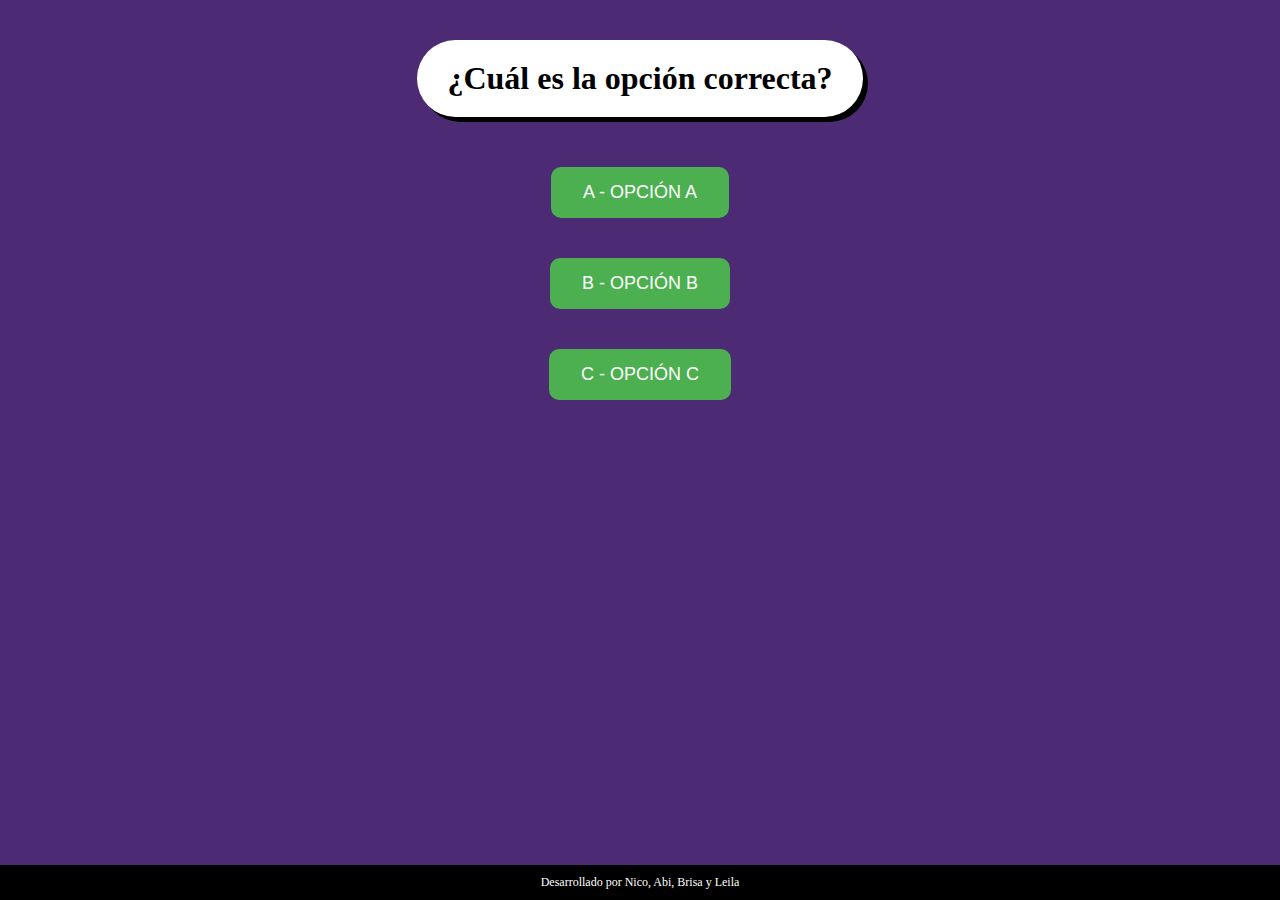
==== juego-vial-main/index.html @ 9f2d0651 "dev - menu de niveles" ====
<!DOCTYPE html>
<html lang="es">
<head>
    <meta charset="UTF-8">
    <meta http-equiv="X-UA-Compatible" content="IE=edge">
    <meta name="viewport" content="width=device-width, initial-scale=1.0">
    <title>Simulador de Conducción</title>
    <link rel="stylesheet" href="styles.css">
</head>
<body>
    <h1>¿Cuál es la opción correcta?</h1>

    <!-- PANTALLA INICIAL -->
    <div id="pantalla-inicial">
        <p>¿A quién deberías cederle el paso?</p>
        <button class="btn">  </button>
    </div>

    <!-- PANTALLA DE JUEGO -->
    <div class="pantalla-juego" id="pantalla-juego">
        <img src="quest1.png">
    </div>
    
    <div class="opciones">
        <button class="opcion" id="op0">A - OPCIÓN A</button>
    </div>
    <div class="opciones">
        <button class="opcion" id="op1">B - OPCIÓN B</button>
    </div>
    <div class="opciones">
        <button class="opcion" id="op2">C - OPCIÓN C</button>
    </div>
        
    <!-- PANTALLA FINAL -->
    <div id="pantalla-final">
        <h2>CORRECTAS <span>3</span></h2>
        <h2>INCORRECTAS <span>2</span></h2>
        <button id="btn">VOLVER AL INICIO</button>
    </div>

    <footer>Desarrollado por Nico, Abi, Brisa y Leila</footer>
</body>
<script src="script.js"></script>
</html>
---- juego-vial-main/styles.css ----
* {
    box-sizing: border-box;
}

body {
    background-color: #4c2a74;
    background-size: cover;
    background-attachment: fixed;
    margin: 0;
}

h1 {
    width: fit-content;
    background-color: #fff;
    margin: 40px auto;
    border-radius: 60px;
    box-shadow: 5px 5px 0 #000;
    padding: 20px 30px;
}

footer {
    position: absolute;
    bottom: 0;
    left: 0;
    width: 100%;
    background-color: #000;
    color: #fff;
    font-size: 12px;
    padding: 10px;
    text-align: center;
}

/* PANTALLA INICIO */
#pantalla-inicial {
    display: none;
    text-align: center;
    font-size: 30px;
}

#pantalla-inicial {
    margin: 60px 0;
}

.btn {
    border: none;
    background-color: #eeea0f;
    color: #000;
    padding: 10px 20px;
    border-radius: 50px;
    cursor: pointer;
    transition: 0.5s;
}

.btn:hover {
    transform: scale(1.1);
}

/* PANTALLA JUEGO */
#pantalla-juego {
    display: none;
}

.opciones {
    text-align: center;
    margin: 20px 0;
}

.opcion {
    background-color: #4CAF50; /* Verde */
    border: none;
    color: white;
    padding: 15px 32px;
    text-align: center;
    text-decoration: none;
    display: inline-block;
    font-size: 18px;
    margin: 10px;
    border-radius: 10px;
    cursor: pointer;
    transition: background-color 0.3s, transform 0.3s;
}

.opcion:hover {
    background-color: #45a049; /* Verde más oscuro */
    transform: scale(1.05);
}

/* PANTALLA FINAL */
#pantalla-final {
    display: none;
}
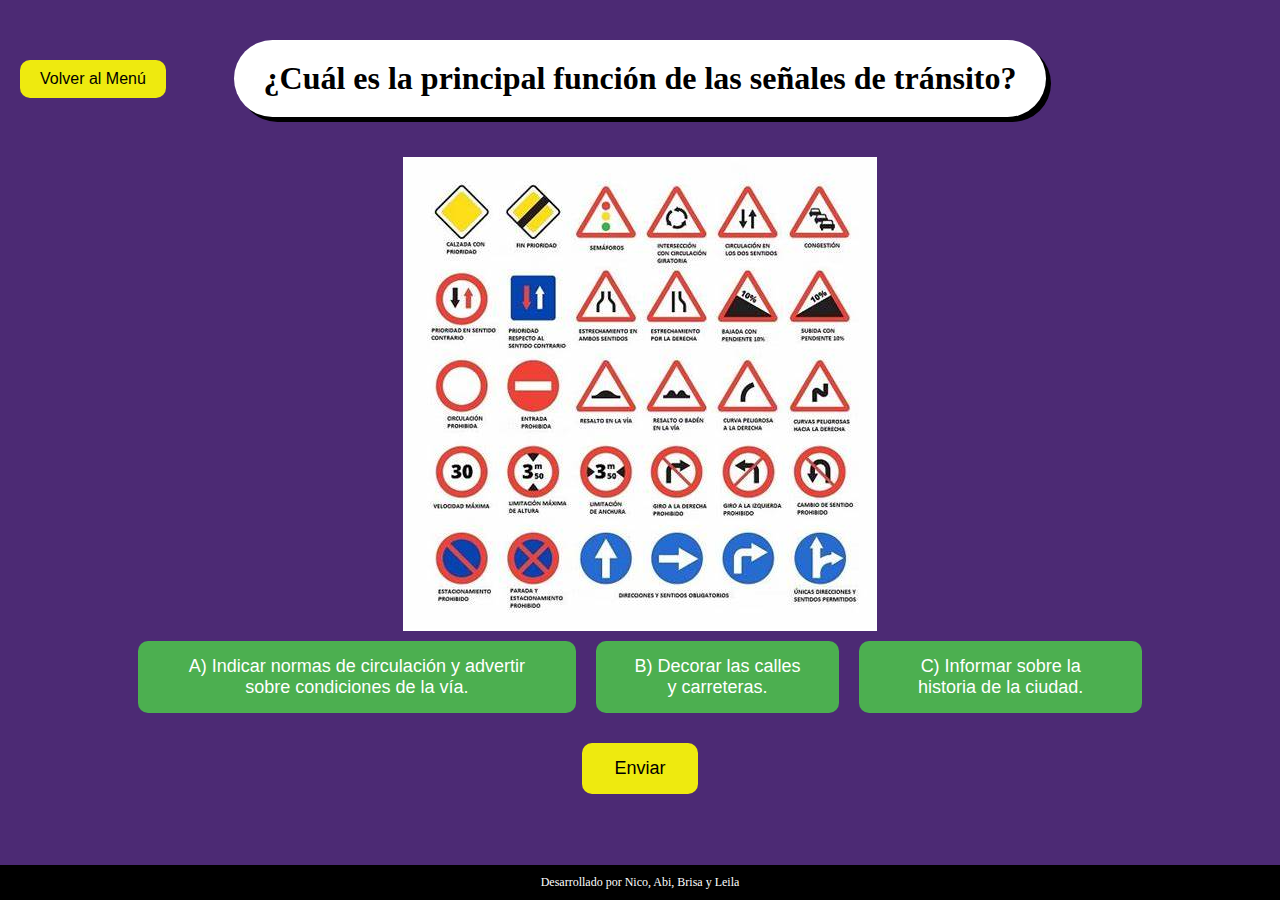
==== commit cb3279f1: "añadi funcion a las opciones, boton enviar y volver al menu + una imagen en la pregunta" ====
--- a/juego-vial-main/index.html
+++ b/juego-vial-main/index.html
@@ -8,37 +8,29 @@
     <link rel="stylesheet" href="styles.css">
 </head>
 <body>
-    <h1>¿Cuál es la opción correcta?</h1>
+    <button class="btn-menu" onclick="volverAlMenu()">Volver al Menú</button>
+    <h1>¿Cuál es la principal función de las señales de tránsito?</h1>
 
-    <!-- PANTALLA INICIAL -->
-    <div id="pantalla-inicial">
-        <p>¿A quién deberías cederle el paso?</p>
-        <button class="btn">  </button>
+    <div class="question">
+        <img src="question1.jpg">
     </div>
 
-    <!-- PANTALLA DE JUEGO -->
+    <!-- Contenedor donde se cargará el contenido del menú -->
     <div class="pantalla-juego" id="pantalla-juego">
-        <img src="quest1.png">
+        <!-- Aquí se cargará el contenido del menú -->
     </div>
     
     <div class="opciones">
-        <button class="opcion" id="op0">A - OPCIÓN A</button>
-    </div>
-    <div class="opciones">
-        <button class="opcion" id="op1">B - OPCIÓN B</button>
-    </div>
-    <div class="opciones">
-        <button class="opcion" id="op2">C - OPCIÓN C</button>
+        <button class="opcion" id="op0">A) Indicar normas de circulación y advertir sobre condiciones de la vía.</button>
+        <button class="opcion" id="op1">B) Decorar las calles y carreteras.</button>
+        <button class="opcion" id="op2">C) Informar sobre la historia de la ciudad.</button>
     </div>
         
-    <!-- PANTALLA FINAL -->
-    <div id="pantalla-final">
-        <h2>CORRECTAS <span>3</span></h2>
-        <h2>INCORRECTAS <span>2</span></h2>
-        <button id="btn">VOLVER AL INICIO</button>
-    </div>
+    <button class="btn-enviar">Enviar</button>
 
     <footer>Desarrollado por Nico, Abi, Brisa y Leila</footer>
+
+    <!-- Script -->
+    <script src="script.js"></script>
 </body>
-<script src="script.js"></script>
 </html>
--- a/juego-vial-main/styles.css
+++ b/juego-vial-main/styles.css
@@ -3,11 +3,13 @@
 }
 
 body {
-    background-color: #4c2a74;
-    background-size: cover;
-    background-attachment: fixed;
-    margin: 0;
-}
+        background-color: #4c2a74;
+        background-size: cover;
+        background-attachment: fixed;
+        margin: 0;
+        position: relative; /* Asegura que el botón de menú esté posicionado correctamente */
+    }
+
 
 h1 {
     width: fit-content;
@@ -19,7 +21,7 @@
 }
 
 footer {
-    position: absolute;
+    position: fixed;
     bottom: 0;
     left: 0;
     width: 100%;
@@ -28,6 +30,7 @@
     font-size: 12px;
     padding: 10px;
     text-align: center;
+    z-index: 1000; /* Asegura que el footer esté por encima de otros contenidos */
 }
 
 /* PANTALLA INICIO */
@@ -60,19 +63,25 @@
     display: none;
 }
 
+.question {
+    display: flex;
+    justify-content: center; 
+    align-items: center;     
+    height: 100%;         
+}
+
 .opciones {
+    display: flex;
     text-align: center;
-    margin: 20px 0;
+    margin:0 10%;
 }
 
 .opcion {
-    background-color: #4CAF50; /* Verde */
+    background-color: #4CAF50; /* Verde normal */
     border: none;
     color: white;
     padding: 15px 32px;
     text-align: center;
-    text-decoration: none;
-    display: inline-block;
     font-size: 18px;
     margin: 10px;
     border-radius: 10px;
@@ -81,11 +90,53 @@
 }
 
 .opcion:hover {
-    background-color: #45a049; /* Verde más oscuro */
+    background-color: #45a049; /* Verde más oscuro al pasar el cursor */
     transform: scale(1.05);
 }
 
+.opcion.seleccionado {
+    background-color: #2e8b57; /* Verde aún más oscuro para el estado seleccionado */
+}
 /* PANTALLA FINAL */
 #pantalla-final {
     display: none;
 }
+
+/* Botón de Enviar */
+.btn-enviar {
+    background-color: #eeea0f; /* Amarillo */
+    border: none;
+    color: #000;
+    padding: 15px 32px;
+    font-size: 18px;
+    border-radius: 10px;
+    cursor: pointer;
+    transition: background-color 0.3s, transform 0.3s;
+    display: block;
+    margin: 20px auto; /* Centra el botón horizontalmente */
+}
+
+.btn-enviar:hover {
+    background-color: #d1c700; /* Amarillo más oscuro al pasar el cursor */
+    transform: scale(1.05);
+}
+
+/* Botón de Volver al Menú */
+.btn-menu {
+    position: absolute;
+    top: 20px;
+    left: 20px;
+    background-color: #eeea0f; /* Amarillo */
+    border: none;
+    color: #000;
+    padding: 10px 20px;
+    font-size: 16px;
+    border-radius: 10px;
+    cursor: pointer;
+    transition: background-color 0.3s, transform 0.3s;
+}
+
+.btn-menu:hover {
+    background-color: #d1c700; /* Amarillo más oscuro al pasar el cursor */
+    transform: scale(1.05);
+}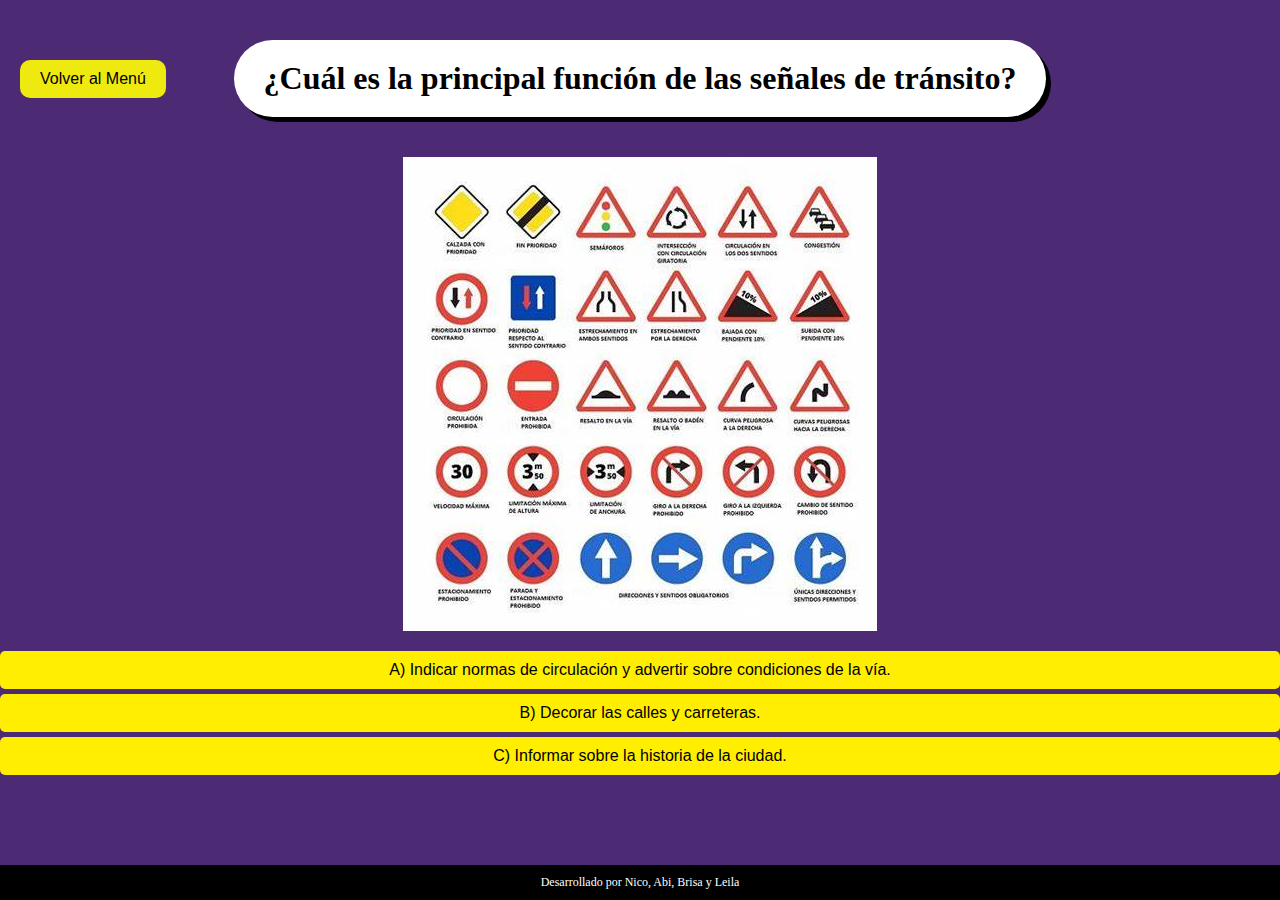
==== commit 3dc14690: "martes 3/9 hora carrizo brisa" ====
--- a/juego-vial-main/index.html
+++ b/juego-vial-main/index.html
@@ -20,13 +20,34 @@
         <!-- Aquí se cargará el contenido del menú -->
     </div>
     
-    <div class="opciones">
+    <!--<div class="opciones">
         <button class="opcion" id="op0">A) Indicar normas de circulación y advertir sobre condiciones de la vía.</button>
         <button class="opcion" id="op1">B) Decorar las calles y carreteras.</button>
         <button class="opcion" id="op2">C) Informar sobre la historia de la ciudad.</button>
     </div>
+    nico saque esto no andaba perdonnn-->
+    <div class="options">
+        <button onclick="checkAnswer('A')">A) Indicar normas de circulación y advertir sobre condiciones de la vía.</button>
+        <button onclick="checkAnswer('B')">B) Decorar las calles y carreteras.</button>
+        <button onclick="checkAnswer('C')">C)  Informar sobre la historia de la ciudad.</button>
+    </div>
+    <div id="feedback" class="feedback"></div>
+</div>
+
+<script>
+    function checkAnswer(selectedOption) {
+        const correctAnswer = 'A'; // La respuesta correcta es la opción A
+        const feedbackElement = document.getElementById('feedback');
         
-    <button class="btn-enviar">Enviar</button>
+        if (selectedOption === correctAnswer) {
+            feedbackElement.textContent = '¡Correcto!';
+            feedbackElement.className = 'feedback correct';
+        } else {
+            feedbackElement.textContent = 'Incorrecto. La respuesta correcta es París.';
+            feedbackElement.className = 'feedback incorrect';
+        }
+    }
+</script>
 
     <footer>Desarrollado por Nico, Abi, Brisa y Leila</footer>
 
--- a/juego-vial-main/styles.css
+++ b/juego-vial-main/styles.css
@@ -139,4 +139,39 @@
 .btn-menu:hover {
     background-color: #d1c700; /* Amarillo más oscuro al pasar el cursor */
     transform: scale(1.05);
+}
+ /*lo nuevo que agregue yo (btisa)*/
+ .question {
+    font-size: 1.2em;
+    margin-bottom: 20px;
+}
+.options button {
+    display: block;
+    width: 100%;
+    background-color: #ffee00;
+    color: #000000;
+    border: none;
+    border-radius: 5px;
+    padding: 10px;
+    margin: 5px 0;
+    font-size: 1em;
+    cursor: pointer;
+    transition: background-color 0.3s;
+}
+.options button:hover {
+    background-color: #0056b3;
+}
+.feedback {
+    margin-top: 20px;
+    font-size: 40px;
+    font-weight: bold;
+    text-align: center;
+}
+.correct {
+    color: rgb(0, 255, 0);
+    
+}
+.incorrect {
+    color: red;
+    
 }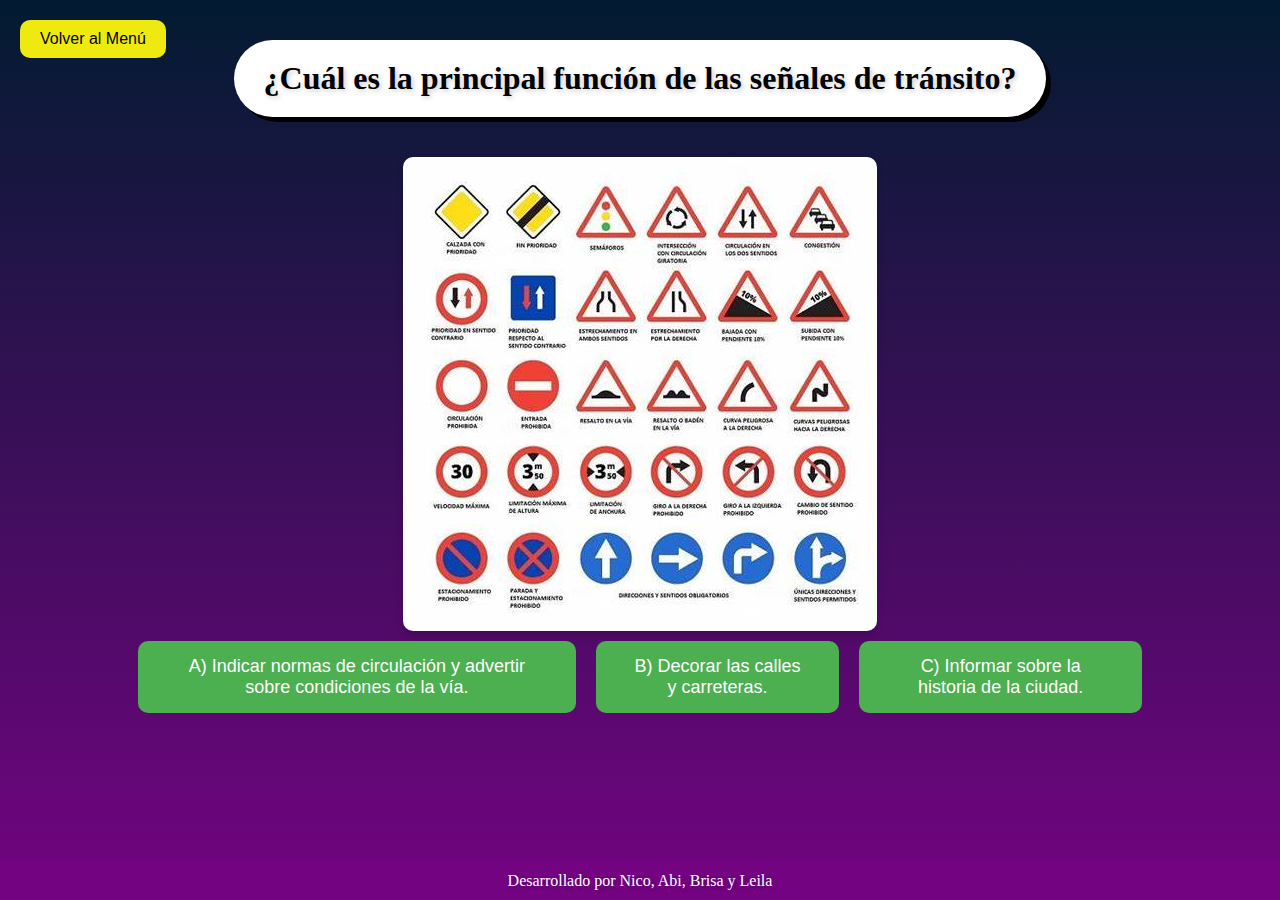
==== commit 71c8e5b6: "varios cambios de css y demás" ====
--- a/juego-vial-main/index.html
+++ b/juego-vial-main/index.html
@@ -8,50 +8,28 @@
     <link rel="stylesheet" href="styles.css">
 </head>
 <body>
-    <button class="btn-menu" onclick="volverAlMenu()">Volver al Menú</button>
-    <h1>¿Cuál es la principal función de las señales de tránsito?</h1>
+    <div class="contenedor">
+        <a href="../index.html">
+            <button class="btn-menu">Volver al Menú</button>
+        </a>
+        <h1>¿Cuál es la principal función de las señales de tránsito?</h1>
+            <div class="contenedor-img">
+                <img class="imagen" src="question1.jpg">
+            </div>
+        <div class="opciones">
+            <button class="opcion" onclick="checkAnswer('A')">A) Indicar normas de circulación y advertir sobre condiciones de la vía.</button>
+            <button class="opcion" onclick="checkAnswer('B')">B) Decorar las calles y carreteras.</button>
+            <button class="opcion" onclick="checkAnswer('C')">C)  Informar sobre la historia de la ciudad.</button>
+        </div>
 
-    <div class="question">
-        <img src="question1.jpg">
+        <div id="feedback" class="feedback"></div>
+
+        <div id="codigo" class="codigo"></div>
+
+
+        <footer>Desarrollado por Nico, Abi, Brisa y Leila</footer>
+
     </div>
-
-    <!-- Contenedor donde se cargará el contenido del menú -->
-    <div class="pantalla-juego" id="pantalla-juego">
-        <!-- Aquí se cargará el contenido del menú -->
-    </div>
-    
-    <!--<div class="opciones">
-        <button class="opcion" id="op0">A) Indicar normas de circulación y advertir sobre condiciones de la vía.</button>
-        <button class="opcion" id="op1">B) Decorar las calles y carreteras.</button>
-        <button class="opcion" id="op2">C) Informar sobre la historia de la ciudad.</button>
-    </div>
-    nico saque esto no andaba perdonnn-->
-    <div class="options">
-        <button onclick="checkAnswer('A')">A) Indicar normas de circulación y advertir sobre condiciones de la vía.</button>
-        <button onclick="checkAnswer('B')">B) Decorar las calles y carreteras.</button>
-        <button onclick="checkAnswer('C')">C)  Informar sobre la historia de la ciudad.</button>
-    </div>
-    <div id="feedback" class="feedback"></div>
-</div>
-
-<script>
-    function checkAnswer(selectedOption) {
-        const correctAnswer = 'A'; // La respuesta correcta es la opción A
-        const feedbackElement = document.getElementById('feedback');
-        
-        if (selectedOption === correctAnswer) {
-            feedbackElement.textContent = '¡Correcto!';
-            feedbackElement.className = 'feedback correct';
-        } else {
-            feedbackElement.textContent = 'Incorrecto. La respuesta correcta es París.';
-            feedbackElement.className = 'feedback incorrect';
-        }
-    }
-</script>
-
-    <footer>Desarrollado por Nico, Abi, Brisa y Leila</footer>
-
-    <!-- Script -->
-    <script src="script.js"></script>
+<script src="script.js"></script>
 </body>
 </html>
--- a/juego-vial-main/styles.css
+++ b/juego-vial-main/styles.css
@@ -1,14 +1,17 @@
-* {
-    box-sizing: border-box;
+body {
+    background-image: linear-gradient(to top, #730381 0%, #021b31 100%);
+    margin: 0;
+    padding: 0;
+    height: 100%;
+    display: flex;
+    flex-direction: column;
 }
 
-body {
-        background-color: #4c2a74;
-        background-size: cover;
-        background-attachment: fixed;
-        margin: 0;
-        position: relative; /* Asegura que el botón de menú esté posicionado correctamente */
-    }
+.contenedor {
+        display: flex;
+        flex-direction: column;
+        min-height: 100vh; /* Ocupa al menos la altura de la ventana */
+}
 
 
 h1 {
@@ -18,19 +21,16 @@
     border-radius: 60px;
     box-shadow: 5px 5px 0 #000;
     padding: 20px 30px;
+    text-shadow: 2px 2px 5px rgba(0, 0, 0, 0.2);
 }
 
 footer {
-    position: fixed;
-    bottom: 0;
-    left: 0;
-    width: 100%;
-    background-color: #000;
-    color: #fff;
-    font-size: 12px;
-    padding: 10px;
-    text-align: center;
-    z-index: 1000; /* Asegura que el footer esté por encima de otros contenidos */
+        background-color: #730381;
+        color: white;
+        text-align: center;
+        padding: 10px 0;
+        margin-top: auto; 
+        text-shadow: 2px 2px 5px rgba(0, 0, 0, 0.2);
 }
 
 /* PANTALLA INICIO */
@@ -42,6 +42,22 @@
 
 #pantalla-inicial {
     margin: 60px 0;
+}
+
+.contenedor-img {
+    padding: 0;
+    margin: 0;
+    display: flex; /* Activar Flexbox */
+    justify-content: center; /* Centrar horizontalmente */
+    align-items: center; /* Centrar verticalmente */
+    height: 100%; /* Altura del contenedor, 100% de la altura de la ventana */
+}
+
+.imagen {
+    max-width: 100%; /* Asegura que la imagen no exceda el ancho del contenedor */
+    height: auto; /* Mantiene la proporción de la imagen */
+    border-radius: 10px; /* Bordes redondeados opcionales */
+    box-shadow: 0 4px 8px rgba(0, 0, 0, 0.2); /* Sombra opcional para un mejor efecto */
 }
 
 .btn {
@@ -61,13 +77,6 @@
 /* PANTALLA JUEGO */
 #pantalla-juego {
     display: none;
-}
-
-.question {
-    display: flex;
-    justify-content: center; 
-    align-items: center;     
-    height: 100%;         
 }
 
 .opciones {
@@ -140,11 +149,7 @@
     background-color: #d1c700; /* Amarillo más oscuro al pasar el cursor */
     transform: scale(1.05);
 }
- /*lo nuevo que agregue yo (btisa)*/
- .question {
-    font-size: 1.2em;
-    margin-bottom: 20px;
-}
+
 .options button {
     display: block;
     width: 100%;
@@ -162,6 +167,7 @@
     background-color: #0056b3;
 }
 .feedback {
+    padding: 0px 50px 0px;
     margin-top: 20px;
     font-size: 40px;
     font-weight: bold;
@@ -169,9 +175,21 @@
 }
 .correct {
     color: rgb(0, 255, 0);
+    text-shadow: 2px 2px 5px rgba(0, 0, 0, 0.2);
     
 }
 .incorrect {
     color: red;
+    text-shadow: 2px 2px 5px rgba(0, 0, 0, 0.5);
     
+}
+
+.codigo {
+    font-size: 30px;
+    margin: 0;
+    padding: 0;
+    color: rgb(0, 255, 0);
+    font-weight: bold;
+    text-align: center;
+    text-shadow: 2px 2px 5px rgba(0, 0, 0, 0.2);
 }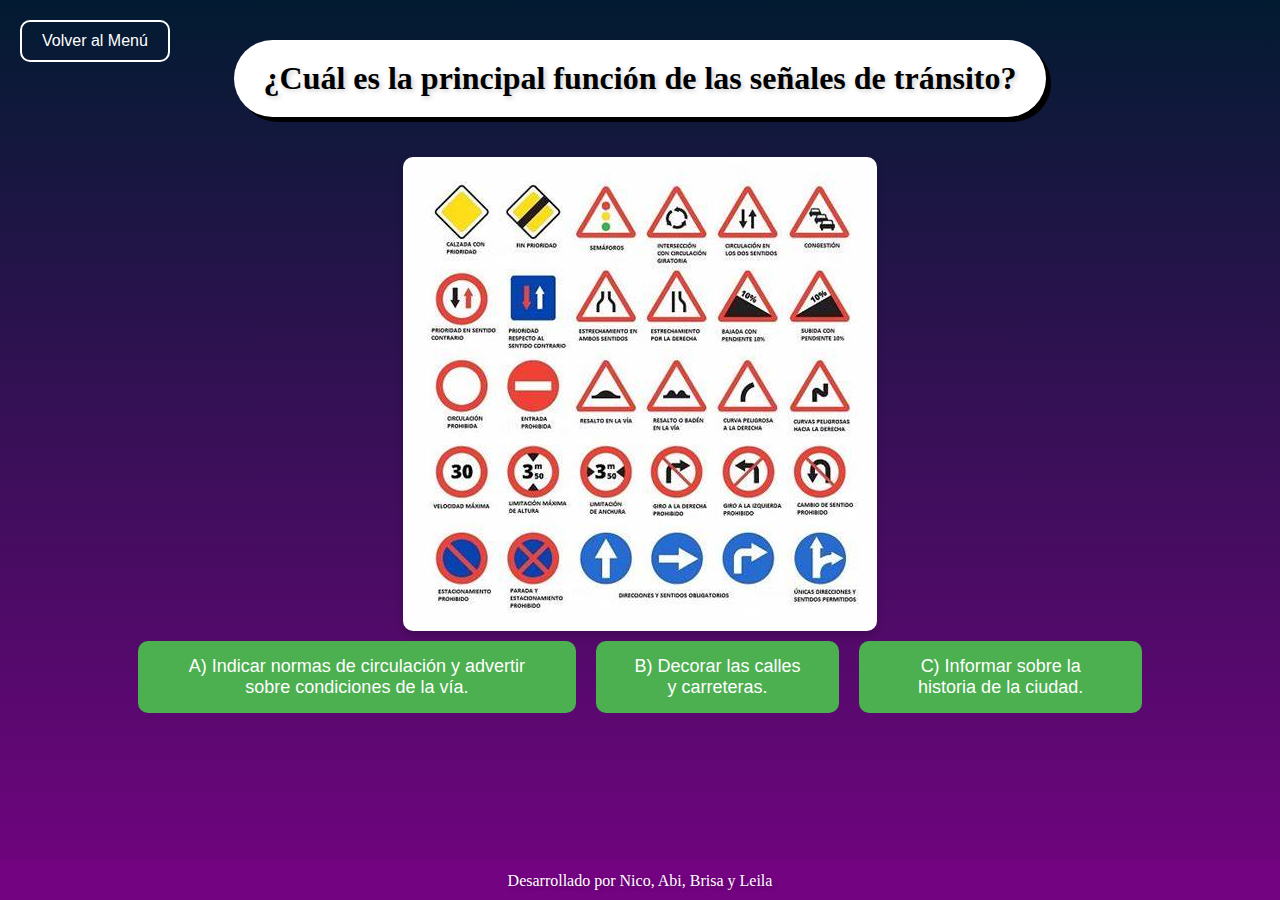
==== commit 93bf1c7d: "agregamos json, mejoramos el boton de volver al menu, etc" ====
--- a/juego-vial-main/index.html
+++ b/juego-vial-main/index.html
@@ -12,24 +12,28 @@
         <a href="../index.html">
             <button class="btn-menu">Volver al Menú</button>
         </a>
-        <h1>¿Cuál es la principal función de las señales de tránsito?</h1>
+        <h1 id="pregunta">¿Cuál es la principal función de las señales de tránsito?</h1>
             <div class="contenedor-img">
-                <img class="imagen" src="question1.jpg">
+                <img class="imagen" src="question1.jpg" alt="Pregunta">
             </div>
         <div class="opciones">
             <button class="opcion" onclick="checkAnswer('A')">A) Indicar normas de circulación y advertir sobre condiciones de la vía.</button>
             <button class="opcion" onclick="checkAnswer('B')">B) Decorar las calles y carreteras.</button>
-            <button class="opcion" onclick="checkAnswer('C')">C)  Informar sobre la historia de la ciudad.</button>
+            <button class="opcion" onclick="checkAnswer('C')">C) Informar sobre la historia de la ciudad.</button>
         </div>
 
         <div id="feedback" class="feedback"></div>
 
+        <div id="codetext" class="codetext"></div>
         <div id="codigo" class="codigo"></div>
-
+    <div class="container-copybtn">
+        <button class="hidden" id="copy-button" onclick="copyToClipboard()" ><svg xmlns="http://www.w3.org/2000/svg" width="16" height="16" fill="currentColor" class="bi bi-clipboard-fill" viewBox="0 0 16 16">
+            <path fill-rule="evenodd" d="M10 1.5a.5.5 0 0 0-.5-.5h-3a.5.5 0 0 0-.5.5v1a.5.5 0 0 0 .5.5h3a.5.5 0 0 0 .5-.5zm-5 0A1.5 1.5 0 0 1 6.5 0h3A1.5 1.5 0 0 1 11 1.5v1A1.5 1.5 0 0 1 9.5 4h-3A1.5 1.5 0 0 1 5 2.5zm-2 0h1v1A2.5 2.5 0 0 0 6.5 5h3A2.5 2.5 0 0 0 12 2.5v-1h1a2 2 0 0 1 2 2V14a2 2 0 0 1-2 2H3a2 2 0 0 1-2-2V3.5a2 2 0 0 1 2-2"/>
+          </svg></button>
+    </div>
 
         <footer>Desarrollado por Nico, Abi, Brisa y Leila</footer>
-
     </div>
-<script src="script.js"></script>
+    <script src="script.js"></script>
 </body>
 </html>
--- a/juego-vial-main/styles.css
+++ b/juego-vial-main/styles.css
@@ -135,9 +135,9 @@
     position: absolute;
     top: 20px;
     left: 20px;
-    background-color: #eeea0f; /* Amarillo */
-    border: none;
-    color: #000;
+    background-color: rgba(0, 0, 0, 0);
+    border: 2px solid rgb(255, 255, 255);
+    color: #ffffff;
     padding: 10px 20px;
     font-size: 16px;
     border-radius: 10px;
@@ -146,8 +146,9 @@
 }
 
 .btn-menu:hover {
-    background-color: #d1c700; /* Amarillo más oscuro al pasar el cursor */
+    background-color: #be4039; /* Amarillo más oscuro al pasar el cursor */
     transform: scale(1.05);
+    transform: scale(1.2); /* Agranda el texto en un 20% */
 }
 
 .options button {
@@ -184,7 +185,7 @@
     
 }
 
-.codigo {
+.codigo, .codetext {
     font-size: 30px;
     margin: 0;
     padding: 0;
@@ -192,4 +193,33 @@
     font-weight: bold;
     text-align: center;
     text-shadow: 2px 2px 5px rgba(0, 0, 0, 0.2);
+}
+
+.container-copybtn { /* se centra el boton de copiar */
+    width: 5%; 
+    margin: 0 auto; 
+}
+
+#copy-button {
+    background-color: #007bff;
+    color: #fff;
+    border: none;
+    padding: 10px 20px;
+    font-size: 16px;
+    border-radius: 4px;
+    cursor: pointer;
+    transition: background-color 0.3s;
+}
+
+#copy-button:hover {
+    background-color: #0056b3;
+}
+
+.hidden {
+    display: none;  /* Oculta el botón */
+}
+
+.bi-clipboard-fill {
+    width: 30px;
+    height: 30px;
 }